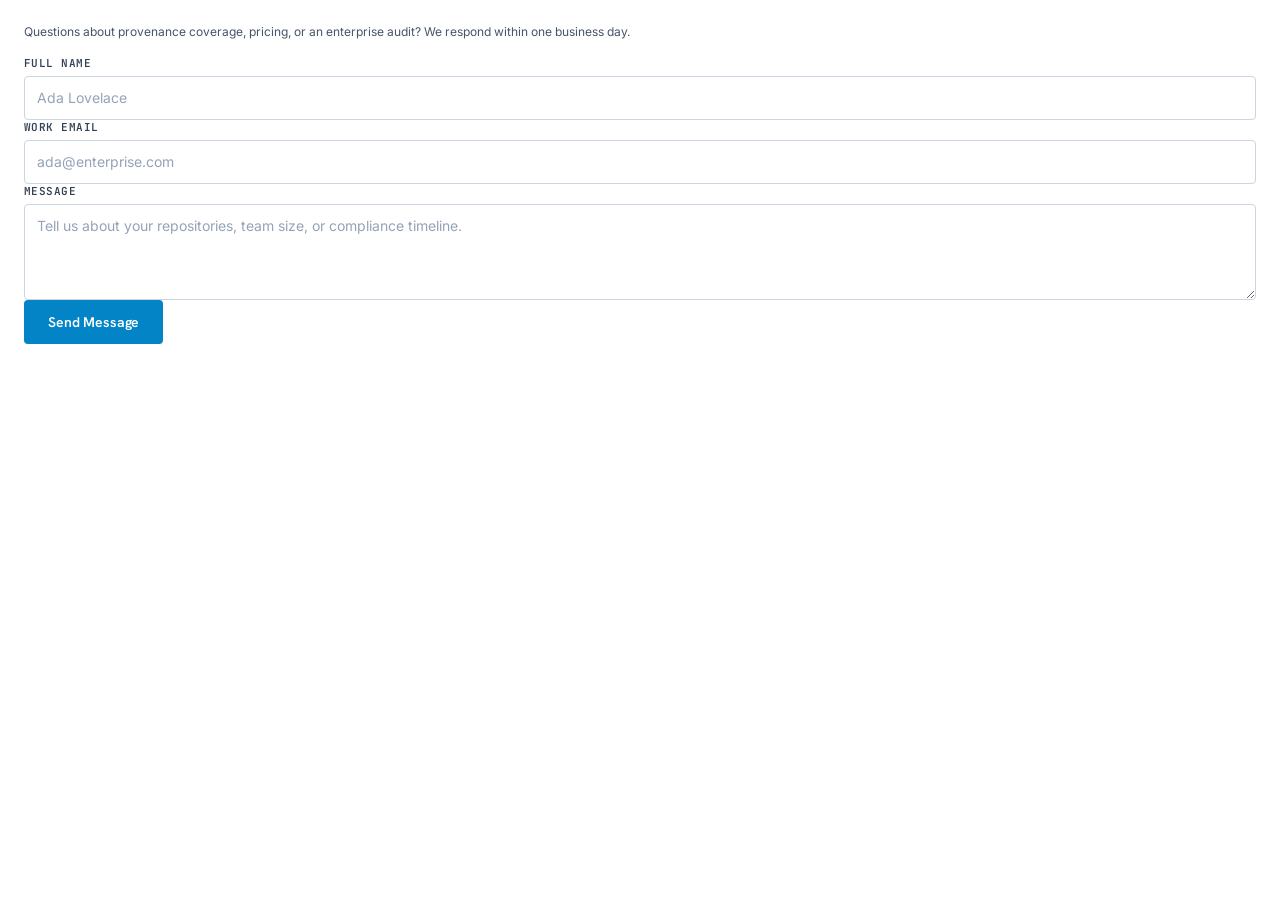
==== contact-form.html @ 2b1642f7 "new pages" ====
<!doctype html>
<!--
  Reusable contact form document.
  Embed anywhere:  <iframe src="contact-form.html" class="your-frame" title="Contact form"></iframe>
  Submits JSON to /api/contact (same origin). Honeypot field "company_website"
  silently discards bot submissions without any visible feedback.
-->
<html lang="en">
    <head>
        <meta charset="UTF-8" />
        <meta name="viewport" content="width=device-width, initial-scale=1.0" />
        <title>Contact Form</title>
        <link rel="preconnect" href="https://fonts.googleapis.com" />
        <link rel="preconnect" href="https://fonts.gstatic.com" crossorigin />
        <link
            href="https://fonts.googleapis.com/css2?family=Hanken+Grotesk:wght@500;600;700&family=Inter:wght@400;500;600&family=JetBrains+Mono:wght@400;500&display=swap"
            rel="stylesheet"
        />
        <style>
            *,
            *::before,
            *::after {
                margin: 0;
                padding: 0;
                box-sizing: border-box;
            }

            :root {
                --font-display: "Hanken Grotesk", sans-serif;
                --font-body: "Inter", sans-serif;
                --font-mono: "JetBrains Mono", monospace;
                --slate-50: #f8fafc;
                --slate-100: #f1f5f9;
                --slate-200: #e2e8f0;
                --slate-300: #cbd5e1;
                --slate-400: #94a3b8;
                --slate-500: #64748b;
                --slate-600: #475569;
                --slate-700: #334155;
                --slate-900: #0f172a;
                --sky-500: #0ea5e9;
                --sky-600: #0284c7;
                --sky-700: #0369a1;
                --emerald-50: #ecfdf5;
                --emerald-200: #a7f3d0;
                --emerald-600: #059669;
                --emerald-700: #047857;
                --rose-50: #fff1f2;
                --rose-200: #fecdd3;
                --rose-600: #e11d48;
                --rose-700: #be123c;
            }

            html,
            body {
                height: 100%;
            }

            body {
                font-family: var(--font-body);
                font-size: 14px;
                line-height: 22px;
                color: var(--slate-900);
                background: #ffffff;
                -webkit-font-smoothing: antialiased;
            }

            .cf-wrap {
                padding: 1.5rem;
                display: flex;
                flex-direction: column;
                gap: 1rem;
            }

            .cf-intro {
                font-size: 12px;
                line-height: 16px;
                color: var(--slate-600);
            }

            .cf-field {
                display: flex;
                flex-direction: column;
                gap: 6px;
            }

            .cf-label {
                font-family: var(--font-mono);
                font-size: 11px;
                line-height: 14px;
                letter-spacing: 0.04em;
                text-transform: uppercase;
                font-weight: 600;
                color: var(--slate-700);
            }

            .cf-input,
            .cf-textarea {
                width: 100%;
                background: #ffffff;
                border: 1px solid var(--slate-300);
                border-radius: 4px;
                color: var(--slate-900);
                font-family: var(--font-body);
                font-size: 14px;
                line-height: 22px;
                padding: 10px 12px;
            }

            .cf-input::placeholder,
            .cf-textarea::placeholder {
                color: var(--slate-400);
            }

            .cf-input:focus,
            .cf-textarea:focus {
                outline: none;
                border-color: var(--sky-600);
                box-shadow: 0 0 0 1px var(--sky-600);
            }

            .cf-textarea {
                resize: vertical;
                min-height: 96px;
            }

            /* Honeypot: hidden from humans, visible to naive bots */
            .cf-hp {
                position: absolute !important;
                left: -9999px !important;
                width: 1px;
                height: 1px;
                overflow: hidden;
            }

            .cf-submit {
                display: inline-flex;
                align-items: center;
                justify-content: center;
                gap: 8px;
                padding: 12px 24px;
                border-radius: 4px;
                background: var(--sky-600);
                color: #ffffff;
                font-family: var(--font-display);
                font-size: 14px;
                line-height: 20px;
                letter-spacing: -0.01em;
                font-weight: 600;
                border: none;
                cursor: pointer;
                transition: background-color 0.15s ease;
            }

            .cf-submit:hover {
                background: var(--sky-700);
            }

            .cf-submit:disabled {
                opacity: 0.6;
                cursor: not-allowed;
            }

            .cf-status {
                display: none;
                font-family: var(--font-mono);
                font-size: 12px;
                line-height: 16px;
                font-weight: 500;
            }

            .cf-status.visible {
                display: block;
            }

            .cf-status.ok {
                color: var(--emerald-700);
            }

            .cf-status.err {
                color: var(--rose-600);
            }

            .cf-done {
                display: none;
                padding: 2rem 1.5rem;
                text-align: center;
                flex-direction: column;
                align-items: center;
                gap: 0.75rem;
            }

            .cf-done.visible {
                display: flex;
            }

            .cf-done-icon {
                width: 48px;
                height: 48px;
                border-radius: 9999px;
                background: var(--emerald-50);
                border: 1px solid var(--emerald-200);
                color: var(--emerald-600);
                display: flex;
                align-items: center;
                justify-content: center;
                font-size: 24px;
            }

            .cf-done h2 {
                font-family: var(--font-display);
                font-size: 20px;
                line-height: 28px;
                letter-spacing: -0.015em;
                font-weight: 700;
                color: var(--slate-900);
            }

            .cf-done p {
                font-size: 13px;
                line-height: 20px;
                color: var(--slate-600);
                max-width: 20rem;
            }
        </style>
    </head>
    <body>
        <div class="cf-wrap" id="cfWrap">
            <p class="cf-intro">
                Questions about provenance coverage, pricing, or an enterprise
                audit? We respond within one business day.
            </p>
            <form id="cfForm" novalidate>
                <div class="cf-field">
                    <label class="cf-label" for="cfName">Full Name</label>
                    <input
                        class="cf-input"
                        id="cfName"
                        name="name"
                        type="text"
                        placeholder="Ada Lovelace"
                        autocomplete="name"
                        required
                    />
                </div>
                <div class="cf-field">
                    <label class="cf-label" for="cfEmail">Work Email</label>
                    <input
                        class="cf-input"
                        id="cfEmail"
                        name="email"
                        type="email"
                        placeholder="ada@enterprise.com"
                        autocomplete="email"
                        required
                    />
                </div>
                <!-- Honeypot: humans never see or fill this; bots do -->
                <div class="cf-field cf-hp" aria-hidden="true">
                    <label for="cfHp">Company Website</label>
                    <input
                        id="cfHp"
                        name="company_website"
                        type="text"
                        tabindex="-1"
                        autocomplete="off"
                    />
                </div>
                <div class="cf-field">
                    <label class="cf-label" for="cfMsg">Message</label>
                    <textarea
                        class="cf-textarea"
                        id="cfMsg"
                        name="message"
                        placeholder="Tell us about your repositories, team size, or compliance timeline."
                        required
                    ></textarea>
                </div>
                <button class="cf-submit" type="submit" id="cfSubmit">
                    Send Message
                </button>
                <p class="cf-status" id="cfStatus" role="status"></p>
            </form>
        </div>
        <div class="cf-done" id="cfDone">
            <div class="cf-done-icon" aria-hidden="true">&#10003;</div>
            <h2>Message received</h2>
            <p>
                Thanks for reaching out. A member of the AIthentica team will
                reply within one business day.
            </p>
        </div>
        <script>
            (function () {
                var form = document.getElementById("cfForm");
                var name = document.getElementById("cfName");
                var email = document.getElementById("cfEmail");
                var msg = document.getElementById("cfMsg");
                var hp = document.getElementById("cfHp");
                var btn = document.getElementById("cfSubmit");
                var status = document.getElementById("cfStatus");
                var done = document.getElementById("cfDone");

                function showDone() {
                    document.getElementById("cfWrap").style.display = "none";
                    done.classList.add("visible");
                }

                form.addEventListener("submit", async function (e) {
                    e.preventDefault();
                    // Honeypot triggered: pretend success, send nothing.
                    if (hp.value !== "") {
                        showDone();
                        return;
                    }
                    if (!name.checkValidity() || !email.checkValidity() || !msg.checkValidity()) {
                        [name, email, msg].forEach(function (f) {
                            if (!f.checkValidity()) f.reportValidity();
                        });
                        return;
                    }
                    btn.disabled = true;
                    status.className = "cf-status";
                    try {
                        var res = await fetch("/api/contact", {
                            method: "POST",
                            headers: { "Content-Type": "application/json" },
                            body: JSON.stringify({
                                name: name.value.trim(),
                                email: email.value.trim(),
                                message: msg.value.trim(),
                            }),
                        });
                        if (!res.ok) throw new Error("HTTP " + res.status);
                        showDone();
                    } catch (err) {
                        status.classList.add("visible", "err");
                        status.textContent =
                            "\u26A0 Message service unreachable. Try again shortly.";
                    } finally {
                        btn.disabled = false;
                    }
                });
            })();
        </script>
    </body>
</html>
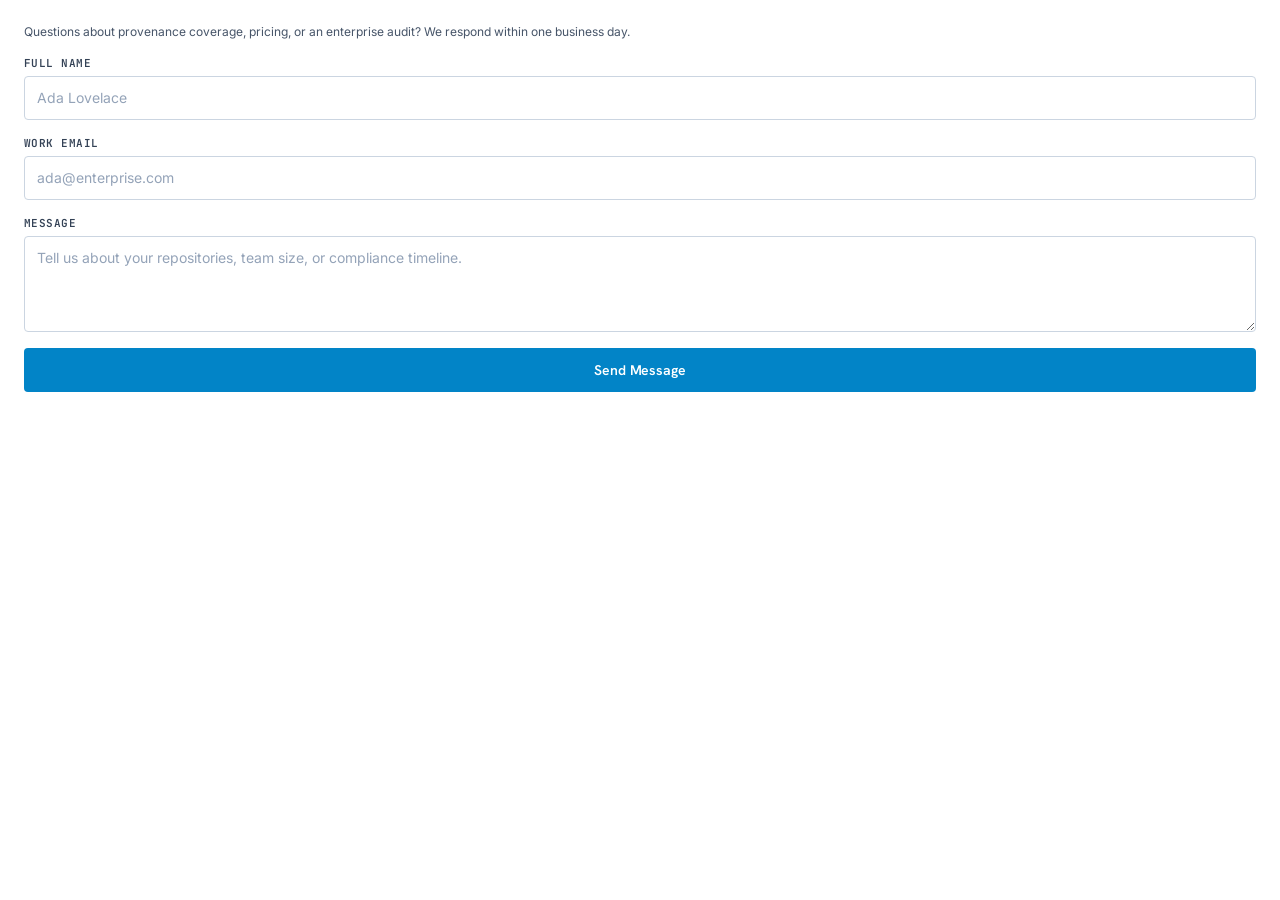
==== commit 63aef26c: "polish contact, proper links" ====
--- a/contact-form.html
+++ b/contact-form.html
@@ -1,10 +1,4 @@
 <!doctype html>
-<!--
-  Reusable contact form document.
-  Embed anywhere:  <iframe src="contact-form.html" class="your-frame" title="Contact form"></iframe>
-  Submits JSON to /api/contact (same origin). Honeypot field "company_website"
-  silently discards bot submissions without any visible feedback.
--->
 <html lang="en">
     <head>
         <meta charset="UTF-8" />
@@ -82,6 +76,12 @@
                 display: flex;
                 flex-direction: column;
                 gap: 6px;
+            }
+
+            #cfForm {
+                display: flex;
+                flex-direction: column;
+                gap: 1rem;
             }
 
             .cf-label {
@@ -322,7 +322,7 @@
                     btn.disabled = true;
                     status.className = "cf-status";
                     try {
-                        var res = await fetch("/api/contact", {
+                        var res = await fetch("https://api.aithentica.comtom.engineering/v1/contact", {
                             method: "POST",
                             headers: { "Content-Type": "application/json" },
                             body: JSON.stringify({
